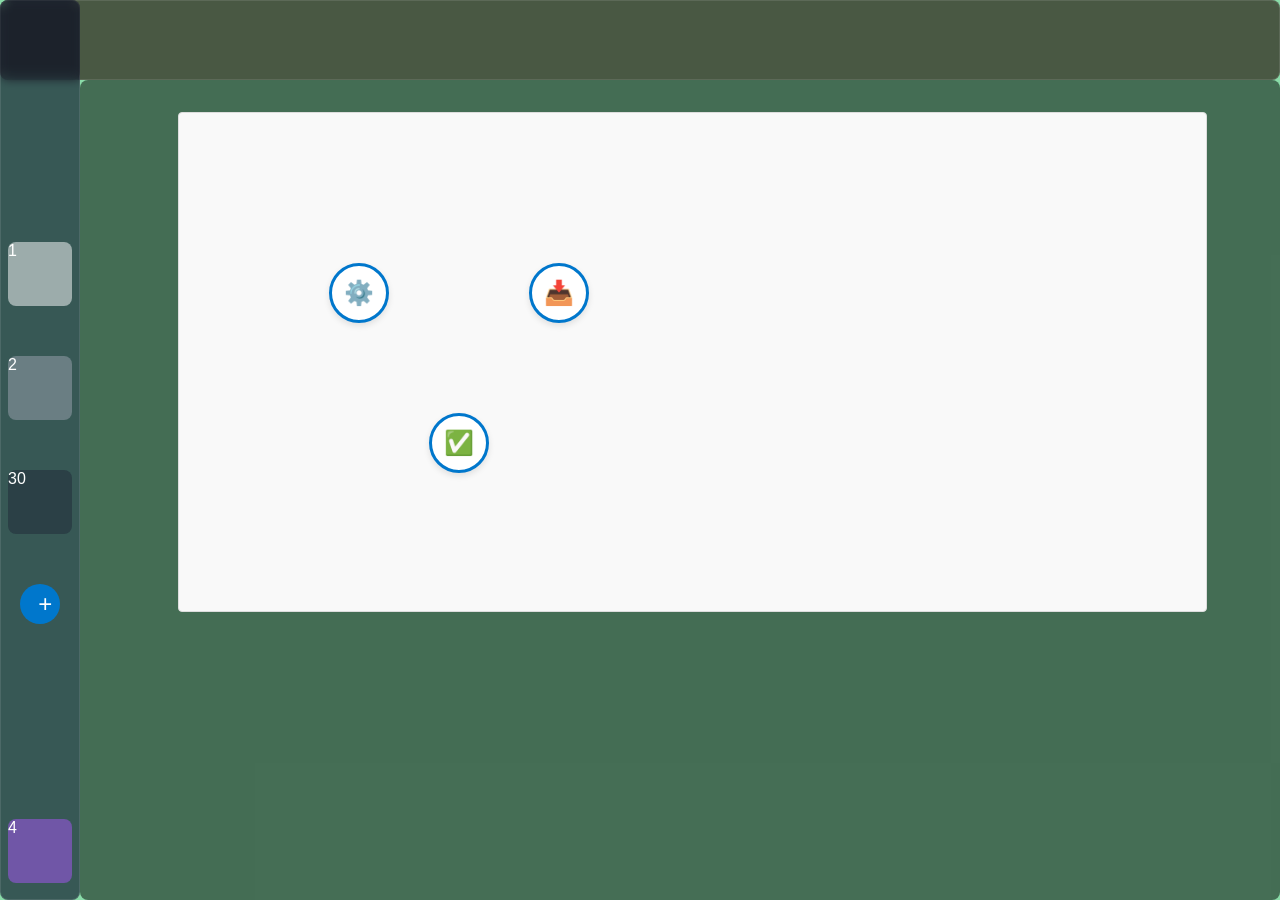
==== index.html @ 0f4a3e18 "Update index.html" ====
<!DOCTYPE html>
<html lang="es">
<head>
  <meta charset="UTF-8" />
  <meta name="viewport" content="width=device-width, initial-scale=1.0" />
  <title>Mizulegends - Canvas</title>
  <link rel="stylesheet" href="./src/css/core.css">
  <link rel="stylesheet" href="./src/css/nodos.css">
  <script type="module" src="./src/js/core.js"></script>
<link rel="icon" type="image/x-icon" href="./favicon.ico">
    <!-- Estilos críticos inline -->
    <style>
        html { 
            visibility: hidden;
            opacity: 0;
            transition: opacity 0.3s ease-in;
        }
        body {
            margin: 0;
            font-family: -apple-system, BlinkMacSystemFont, sans-serif;
        }
    </style>
</head>
  
<body id="body-container">
  <div id="mouse-monitor">
    <div id="mouse-position">X: 0, Y: 0</div>
    <div id="viewport-size">Ancho: 0, Alto: 0</div>
  </div>
  <div id="green-div" class="div"></div>
  <div id="red-bar" class="div"></div>
  <div id="blue-bar" class="div center-vertically">
    <div class="square">1</div>
    <div class="square">2</div>
    <div class="square">30</div>
    <button id="create-node-btn" class="node-btn">
        <span class="plus-icon">+</span>
    </button>
    <div class="foot-square">4</div>
  </div>
  <div id="yellow-square" class="div">  
      <div id="cube">
          <div id="hologram"></div>
      </div>
  </div>
  <div id="black-bar" class="div">
    <div id="black-content-wrapper" class="w-full h-full">
        <!-- EL CONTENIDO DINÁMICO SERÁ INYECTADO AQUÍ POR JAVASCRIPT -->
<div id="canvas" style="width: 100%; height: 500px; position: relative;">
  <svg id="svg" style="position: absolute; top: 0; left: 0; width: 100%; height: 100%;">
    <defs>
      <marker id="arrowhead" markerWidth="10" markerHeight="7" 
              refX="10" refY="3.5" orient="auto">
        <polygon points="0 0, 10 3.5, 0 7" fill="#333" />
      </marker>
    </defs>
  </svg>
</div>
    </div>
  </div>
</body>
</html>
---- src/css/core.css ----
/* --------------------------------------------------
    RESET Y BASE
-------------------------------------------------- */
* {
    box-sizing: border-box;
    margin: 0;
    padding: 0;
}

html, body {
    height: 100%;
}

body {
    font-family: 'Inter', sans-serif;
    background-color: #f3f4f6;          /* gray-100 */
    min-height: 100vh;
    display: flex;
    align-items: center;
    justify-content: center;
    padding: 1rem;
    position: relative;
    overflow: hidden;                  /* evita scroll si algo se sale */
}

/* --------------------------------------------------
    MONITOR DE INFORMACIÓN
-------------------------------------------------- */
#monitor-info {
    position: absolute;
    top: 1rem;
    right: 1rem;
    background-color: #1f2937;           /* gray-800 */
    color: #ffffff;
    padding: 0.5rem;
    border-radius: 0.375rem;
    font-size: 0.875rem;
    white-space: nowrap;
    z-index: 50;
}

/* --------------------------------------------------
    CAPAS SUPERIOR (VERDE)
-------------------------------------------------- */
body::before {
    content: "";
    position: absolute;
    inset: 0;
    background-color: rgba(34, 197, 94, 0.5); /* green-500 / 50% */
    z-index: 0;
}

/* --------------------------------------------------
    BARRA ROJA SUPERIOR
-------------------------------------------------- */
#red-bar {
    position: absolute;
    width: 100%;
    height: 5rem;                        /* h-20 = 5rem */
    top: 0;
    left: 0;
    background-color: rgba(30, 0, 0, 0.6); /* red-500 / 50% */
    border-radius: 0.5rem;
    z-index: 160;
    transition: transform 0.5s ease, opacity 0.5s ease;
                        color: white;
            padding: 15px;
                           backdrop-filter: blur(5px);
            border: 1px solid rgba(255, 255, 255, 0.1);
}

/* --------------------------------------------------
    BARRA AZUL IZQUIERDA
-------------------------------------------------- */
#blue-bar {
    position: absolute;
    width: 5rem;                         /* w-20 = 5rem */
    height: 100%;
    top: 0;
    left: 0;
    background-color: rgba(0, 0, 30, 0.6); /* blue-500 / 50% */
                        color: white;
            padding: 15px;
                           backdrop-filter: blur(5px);
            border: 1px solid rgba(255, 255, 255, 0.1);
    border-radius: 0.5rem;
    padding: 0.5rem;
    display: flex;
    flex-direction: column;
    justify-content: center;
    align-items: center;
    gap: 1rem;                         /* espacio entre cuadrados */
    z-index: 320;
    transition: transform 0.5s ease, opacity 0.5s ease;
}

/* Tres cuadrados internos de la barra azul */
#blue-bar .square {
    width: 4rem;   /* w-16 */
    height: 4rem;  /* h-16 */
    border-radius: 0.5rem;
}
#blue-bar .square:nth-child(1) { background-color: rgba(255, 255, 255, 0.5); }
#blue-bar .square:nth-child(2) { background-color: rgba(156, 163, 175, 0.5);  /* gray-400 */ }
#blue-bar .square:nth-child(3) { background-color: rgba(31, 41, 55, 0.5);    /* gray-800 */ }

/* Cuadrado morado abajo en la barra azul */
#blue-bar .foot-square {
    position: absolute;
    bottom: 1rem;
    left: 50%;
    transform: translateX(-50%);
    width: 4rem;
    height: 4rem;
    background-color: rgba(168, 85, 247, 0.5); /* purple-500 / 50% */
    border-radius: 0.5rem;
}

/* --------------------------------------------------
    CUADRADO AMARILLO
-------------------------------------------------- */
#yellow-square {
    position: absolute;
    top: 0;
    left: 0;
    width: 5rem;
    height: 5rem;
    background-color: rgba(0, 0, 0, 0.01); 
                           backdrop-filter: blur(5px);
    border-radius: 0.5rem;
    z-index: 1024;
    perspective: 100vh;
    }
#cube {
      display: flex;
      justify-content: center;
      align-items: center;
      width: 100%;
      height: 100%;
      position: relative;
      transform-style: preserve-3d;
    animation: rotateCube 20s infinite linear;
z-index: 1025;
    }
#hologram  {
position: absolute;
   width: 100%;
      height: 100%;
      background: rgba(0, 0, 0, 0);
      display: flex;
      justify-content: center;
      align-items: center;
text-align: center;
background-size: contain;
background-image: url('https://github.com/mizulegendsstudios/mizu-axiscore/blob/main/src/images/png/svgmls.png?raw=true');
      transform: rotateY(  0deg) translateZ(0px);
z-index: 1026;
 }

    @keyframes rotateCube {
      from { transform: rotateY(0deg); }
      to   { transform: rotateY(360deg); }
    }
/* --------------------------------------------------
    CAPA NEGRA
-------------------------------------------------- */
#black-bar {
    position: absolute;
    top: 5rem;   /* top-20 */
    left: 5rem;  /* left-20 */
    right: 0;
    bottom: 0;
    background-color: rgba(0, 0, 0, 0.5);
    border-radius: 0.5rem;
    padding: 1rem;
    display: flex;
    gap: 0.5rem;
    z-index: 641;
    transition: top 0.5s ease, left 0.5s ease, right 0.5s ease, bottom 0.5s ease;
    /* Estilos para el zoom y pan */
    overflow: hidden;
    cursor: grab;
}

/* Nuevo contenedor para el zoom y pan */
#black-content-wrapper {
    /* Estado inicial */
    transform: translate(0, 0) scale(1);
    /* Transición para el movimiento */
    transition: transform 0.2s ease-out;
    width: 100%;
    height: 100%;
    display: flex;
    gap: 1rem;
    padding: 1rem;
    /* Estilo para el posicionamiento absoluto de los nodos */
    position: relative;
}

/* Panel blanco */
#panel-white {
    flex: 1 1 0%;
    height: 100%;
    background-color: rgba(255, 255, 255, 0.5);
    border-radius: 0.5rem;
    z-index: 642;
                        color: white;
            padding: 15px;
                           backdrop-filter: blur(5px);
            border: 1px solid rgba(255, 255, 255, 0.1);
}

/* Panel morado */
#panel-purple {
    flex: 1 1 0%;
    height: 100%;
    background-color: rgba(168, 85, 247, 0.5);
    border-radius: 0.5rem;
    z-index: 643;
                        color: white;
            padding: 15px;
                           backdrop-filter: blur(5px);
            border: 1px solid rgba(255, 255, 255, 0.1);
}
---- src/css/nodos.css ----
/* Estilos para el diagrama de flujo */
#canvas {
  background-color: #f9f9f9;
  border: 1px solid #ddd;
  border-radius: 4px;
  overflow: hidden;
}

.node {
  position: absolute;
  width: 60px;
  height: 60px;
  background: #fff;
  border: 3px solid #0077cc;
  border-radius: 50%;
  display: flex;
  align-items: center;
  justify-content: center;
  font-size: 24px;
  cursor: move;
  user-select: none;
  box-shadow: 0 3px 6px rgba(0,0,0,0.1);
  transition: transform 0.2s, box-shadow 0.2s;
  z-index: 2;
}

.node:hover {
  transform: scale(1.05);
  box-shadow: 0 5px 10px rgba(0,0,0,0.2);
}

.node.selected {
  border-color: #ff5500;
  box-shadow: 0 0 0 3px rgba(255, 85, 0, 0.3);
}

#svg {
  pointer-events: none;
  z-index: 1;
}

line {
  stroke: #333;
  stroke-width: 2;
  marker-end: url(#arrowhead);
  pointer-events: stroke;
  cursor: pointer;
}

line:hover {
  stroke: #ff0000;
}

.node-btn {
  background: #0077cc;
  color: white;
  border: none;
  border-radius: 50%;
  width: 40px;
  height: 40px;
  display: flex;
  align-items: center;
  justify-content: center;
  cursor: pointer;
  transition: background 0.2s;
}

.node-btn:hover {
  background: #005fa3;
}

.plus-icon {
  font-size: 24px;
  line-height: 1;
}

.help-panel {
  background: rgba(255, 255, 255, 0.9);
  border-radius: 4px;
  padding: 10px;
  margin-bottom: 10px;
  font-size: 14px;
}

.help-panel h3 {
  margin-top: 0;
  margin-bottom: 8px;
  font-size: 16px;
}

.help-panel ul {
  margin: 0;
  padding-left: 20px;
}

.help-panel li {
  margin-bottom: 4px;
}
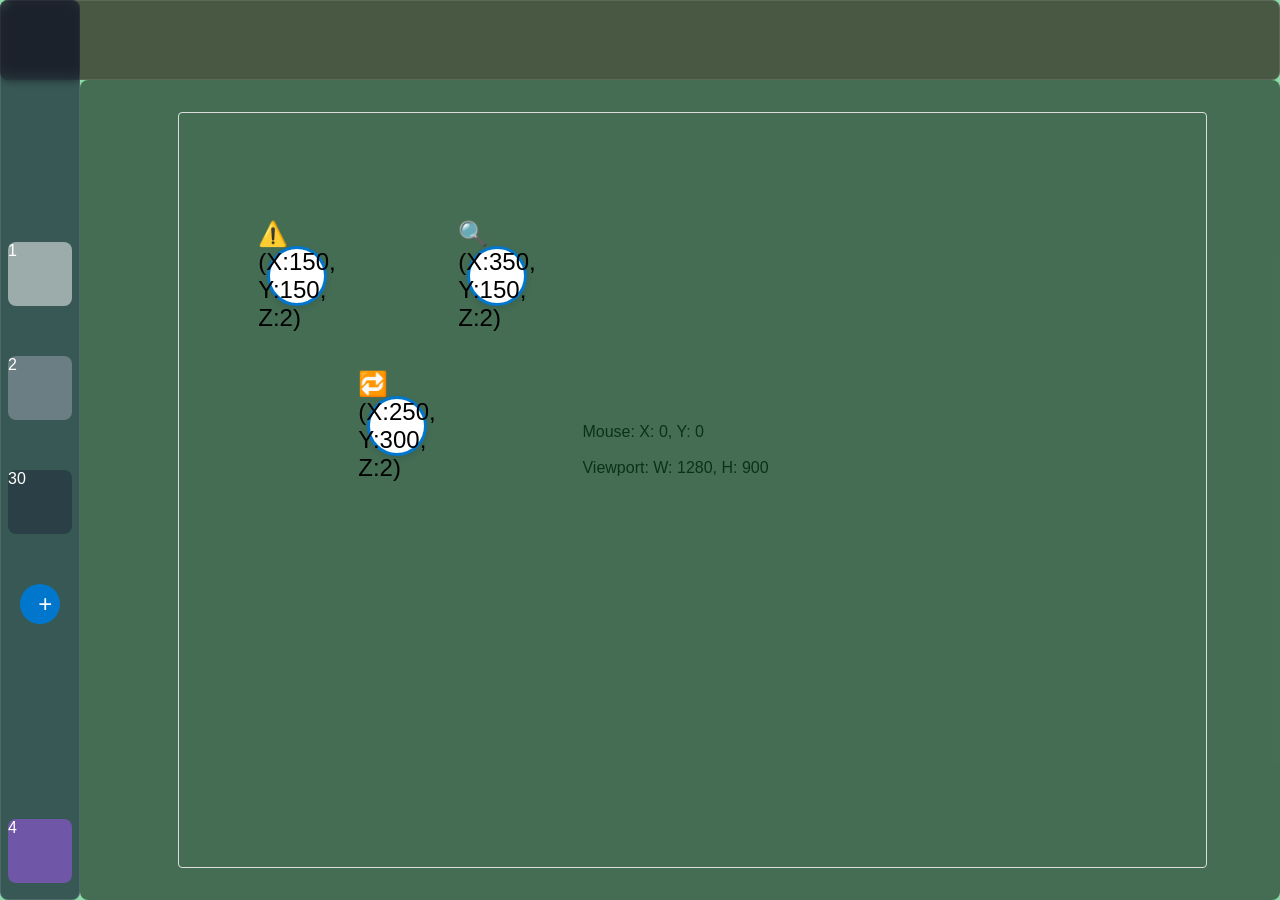
==== commit 99355251: "Update index.html" ====
--- a/index.html
+++ b/index.html
@@ -46,7 +46,7 @@
   <div id="black-bar" class="div">
     <div id="black-content-wrapper" class="w-full h-full">
         <!-- EL CONTENIDO DINÁMICO SERÁ INYECTADO AQUÍ POR JAVASCRIPT -->
-<div id="canvas" style="width: 100%; height: 500px; position: relative;">
+<div id="canvas">
   <svg id="svg" style="position: absolute; top: 0; left: 0; width: 100%; height: 100%;">
     <defs>
       <marker id="arrowhead" markerWidth="10" markerHeight="7" 
--- a/src/css/nodos.css
+++ b/src/css/nodos.css
@@ -1,6 +1,7 @@
 /* Estilos para el diagrama de flujo */
 #canvas {
-  background-color: #f9f9f9;
+  width: 100%;
+  height: 100%;
   border: 1px solid #ddd;
   border-radius: 4px;
   overflow: hidden;
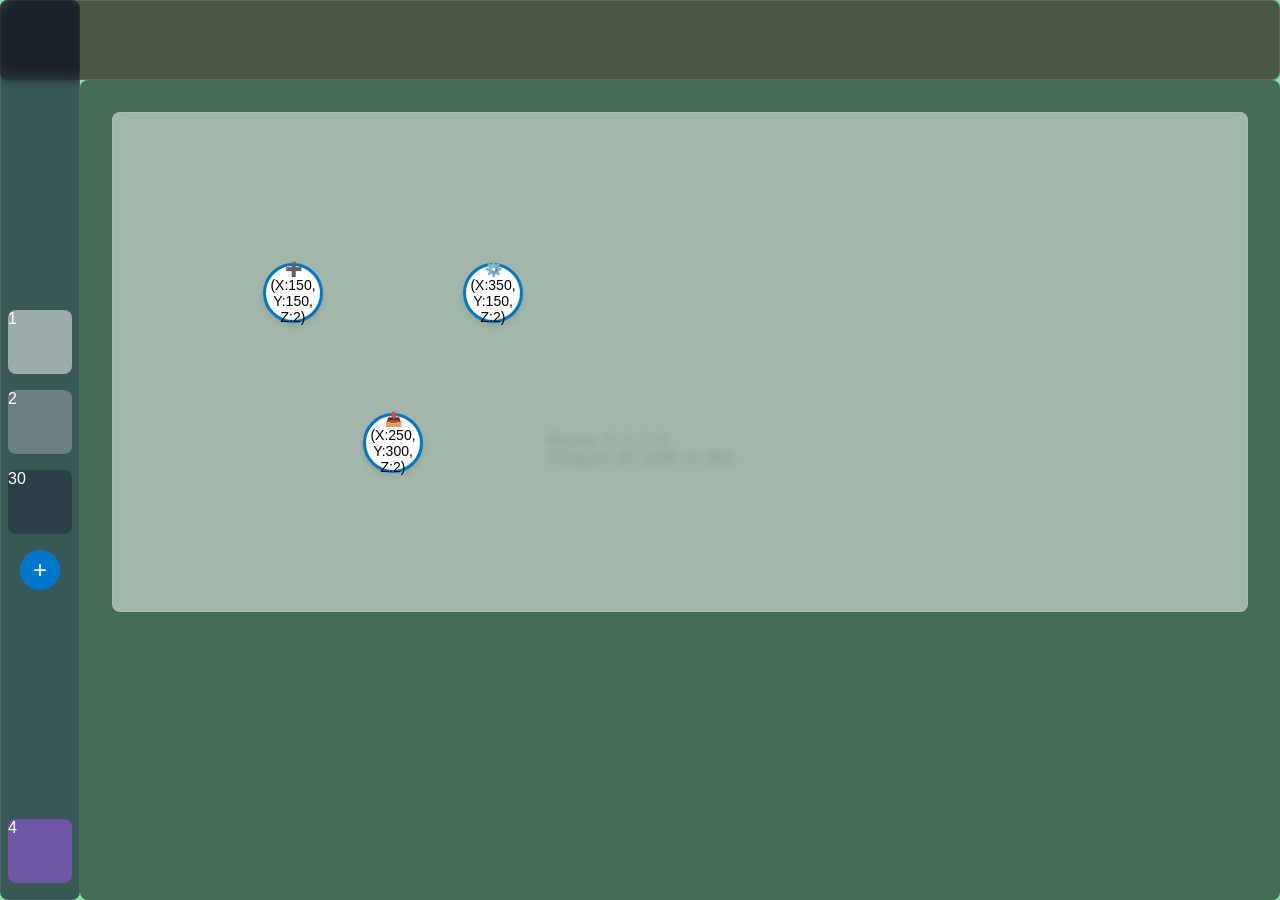
==== commit d8bdcbbd: "Update index.html" ====
--- a/index.html
+++ b/index.html
@@ -1,62 +1,56 @@
 <!DOCTYPE html>
 <html lang="es">
 <head>
-  <meta charset="UTF-8" />
-  <meta name="viewport" content="width=device-width, initial-scale=1.0" />
-  <title>Mizulegends - Canvas</title>
-  <link rel="stylesheet" href="./src/css/core.css">
-  <link rel="stylesheet" href="./src/css/nodos.css">
-  <script type="module" src="./src/js/core.js"></script>
-<link rel="icon" type="image/x-icon" href="./favicon.ico">
-    <!-- Estilos críticos inline -->
-    <style>
-        html { 
-            visibility: hidden;
-            opacity: 0;
-            transition: opacity 0.3s ease-in;
-        }
-        body {
-            margin: 0;
-            font-family: -apple-system, BlinkMacSystemFont, sans-serif;
-        }
-    </style>
+  <meta charset="UTF-8" />
+  <meta name="viewport" content="width=device-width, initial-scale=1.0" />
+  <title>Mizu Board - Canvas</title>
+  <link rel="stylesheet" href="./src/css/core.css">
+  <link rel="stylesheet" href="./src/css/nodos.css">
+  <script type="module" src="./src/js/core.js"></script>
+  <link rel="icon" type="image/x-icon" href="./favicon.ico">
+  <!-- Estilos críticos inline -->
+  <style>
+    html { 
+      visibility: hidden;
+      opacity: 0;
+      transition: opacity 0.3s ease-in;
+    }
+    body {
+      margin: 0;
+      font-family: -apple-system, BlinkMacSystemFont, sans-serif;
+    }
+  </style>
 </head>
-  
+
 <body id="body-container">
-  <div id="mouse-monitor">
-    <div id="mouse-position">X: 0, Y: 0</div>
-    <div id="viewport-size">Ancho: 0, Alto: 0</div>
-  </div>
-  <div id="green-div" class="div"></div>
-  <div id="red-bar" class="div"></div>
-  <div id="blue-bar" class="div center-vertically">
-    <div class="square">1</div>
-    <div class="square">2</div>
-    <div class="square">30</div>
-    <button id="create-node-btn" class="node-btn">
-        <span class="plus-icon">+</span>
-    </button>
-    <div class="foot-square">4</div>
-  </div>
-  <div id="yellow-square" class="div">  
-      <div id="cube">
-          <div id="hologram"></div>
+  <div id="mouse-monitor">
+    <div id="mouse-position">X: 0, Y: 0</div>
+    <div id="viewport-size">Ancho: 0, Alto: 0</div>
+  </div>
+  <div id="green-div" class="div"></div>
+  <div id="red-bar" class="div"></div>
+  <div id="blue-bar" class="div center-vertically">
+    <div class="square">1</div>
+    <div class="square">2</div>
+    <div class="square">30</div>
+    <button id="create-node-btn" class="node-btn">
+      <span class="plus-icon">+</span>
+    </button>
+    <div class="foot-square">4</div>
+  </div>
+  <div id="yellow-square" class="div">  
+    <div id="cube">
+      <div id="hologram"></div>
+    </div>
+  </div>
+  <div id="black-bar" class="div">
+    <div id="black-content-wrapper" class="w-full h-full">
+      <!-- EL CONTENIDO DINÁMICO SERÁ INYECTADO AQUÍ POR JAVASCRIPT -->
+      <div id="canvas" style="width: 100%; height: 500px; position: relative;">
+        <!-- Capa para dibujar conexiones con DIV en lugar de SVG -->
+        <div id="connections-layer" style="position: absolute; top: 0; left: 0; width: 100%; height: 100%;"></div>
       </div>
+    </div>
   </div>
-  <div id="black-bar" class="div">
-    <div id="black-content-wrapper" class="w-full h-full">
-        <!-- EL CONTENIDO DINÁMICO SERÁ INYECTADO AQUÍ POR JAVASCRIPT -->
-<div id="canvas">
-  <svg id="svg" style="position: absolute; top: 0; left: 0; width: 100%; height: 100%;">
-    <defs>
-      <marker id="arrowhead" markerWidth="10" markerHeight="7" 
-              refX="10" refY="3.5" orient="auto">
-        <polygon points="0 0, 10 3.5, 0 7" fill="#333" />
-      </marker>
-    </defs>
-  </svg>
-</div>
-    </div>
-  </div>
 </body>
 </html>
--- a/src/css/core.css
+++ b/src/css/core.css
@@ -170,6 +170,8 @@
     left: 5rem;  /* left-20 */
     right: 0;
     bottom: 0;
+    background-size: contain;
+    background-image: url('https://github.com/mizulegendsstudios/mizu-board/blob/main/src/img/jpg/wood-texture.jpg?raw=true');
     background-color: rgba(0, 0, 0, 0.5);
     border-radius: 0.5rem;
     padding: 1rem;
--- a/src/css/nodos.css
+++ b/src/css/nodos.css
@@ -2,11 +2,64 @@
 #canvas {
   width: 100%;
   height: 100%;
-  border: 1px solid #ddd;
-  border-radius: 4px;
-  overflow: hidden;
+  flex: 1 1 0%;
+  background-color: rgba(255, 255, 255, 0.5);
+  border-radius: 0.5rem;
+  z-index: 642;
+  color: black;
+  padding: 15px;
+  backdrop-filter: blur(5px);
+  border: 1px solid rgba(255, 255, 255, 0.1);
+  overflow: visible; /* Cambiado a visible para que las flechas no se recorten */
+  position: relative;
 }
 
+/* Capa exclusiva para dibujar conexiones (líneas + flechas) */
+#connections-layer {
+  position: absolute;
+  top: 0;
+  left: 0;
+  width: 100%;
+  height: 100%;
+  pointer-events: none; /* Permite clics pasen a través, a menos que se active en hijos */
+  z-index: 1;
+}
+
+/* Estilo base para las líneas de conexión (hechas con div) */
+.connection-line {
+  position: absolute;
+  height: 2px; /* Grosor de la línea */
+  background-color: #333;
+  transform-origin: left center;
+  pointer-events: auto; /* Habilita interacción solo en la línea */
+  cursor: pointer;
+  z-index: 1;
+}
+
+.connection-line:hover {
+  background-color: #ff0000;
+}
+
+/* Estilo para la punta de flecha (triángulo hecho con CSS) */
+.arrowhead {
+  position: absolute;
+  width: 0;
+  height: 0;
+  border-left: 6px solid transparent;
+  border-right: 6px solid transparent;
+  border-bottom: 10px solid #333; /* Color de la flecha */
+  transform-origin: center top;
+  pointer-events: none; /* La interacción se maneja en la línea */
+  z-index: 1;
+}
+
+/* Hover en línea también afecta la punta */
+.connection-line:hover + .arrowhead,
+.connection-line:hover ~ .arrowhead {
+  border-bottom-color: #ff0000;
+}
+
+/* Estilos para los nodos (sin cambios, solo recordatorio) */
 .node {
   position: absolute;
   width: 60px;
@@ -17,12 +70,14 @@
   display: flex;
   align-items: center;
   justify-content: center;
-  font-size: 24px;
+  font-size: 14px; /* Ajustado para caber texto + coordenadas */
   cursor: move;
   user-select: none;
   box-shadow: 0 3px 6px rgba(0,0,0,0.1);
   transition: transform 0.2s, box-shadow 0.2s;
-  z-index: 2;
+  z-index: 2; /* Siempre por encima de las conexiones */
+  padding: 0 4px; /* Ajuste para texto más largo */
+  text-align: center;
 }
 
 .node:hover {
@@ -35,23 +90,7 @@
   box-shadow: 0 0 0 3px rgba(255, 85, 0, 0.3);
 }
 
-#svg {
-  pointer-events: none;
-  z-index: 1;
-}
-
-line {
-  stroke: #333;
-  stroke-width: 2;
-  marker-end: url(#arrowhead);
-  pointer-events: stroke;
-  cursor: pointer;
-}
-
-line:hover {
-  stroke: #ff0000;
-}
-
+/* Botón de creación de nodos */
 .node-btn {
   background: #0077cc;
   color: white;
@@ -64,6 +103,7 @@
   justify-content: center;
   cursor: pointer;
   transition: background 0.2s;
+  z-index: 3; /* Por encima de todo */
 }
 
 .node-btn:hover {
@@ -75,6 +115,7 @@
   line-height: 1;
 }
 
+/* Panel de ayuda */
 .help-panel {
   background: rgba(255, 255, 255, 0.9);
   border-radius: 4px;
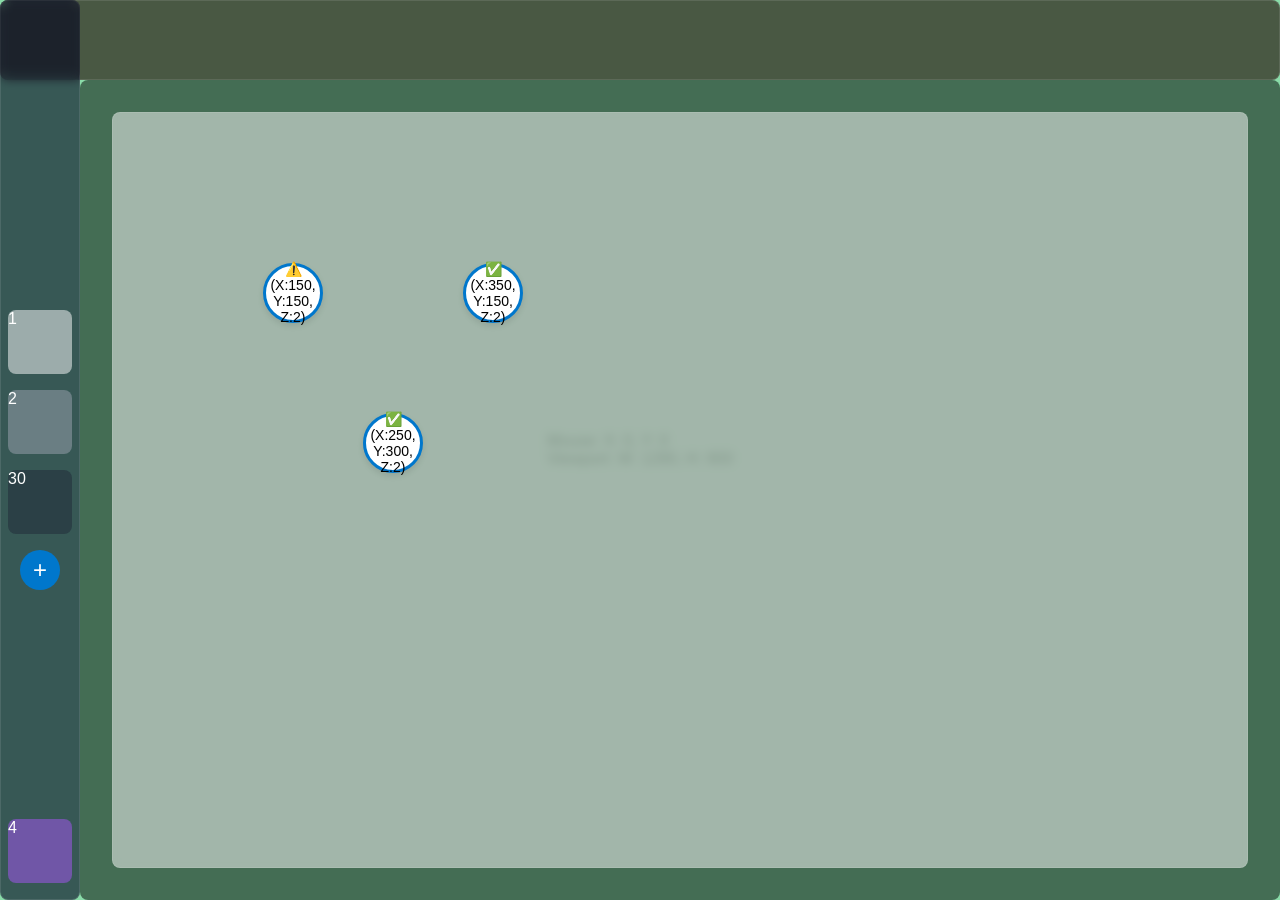
==== commit a8a512e7: "Update index.html" ====
--- a/index.html
+++ b/index.html
@@ -46,7 +46,7 @@
   <div id="black-bar" class="div">
     <div id="black-content-wrapper" class="w-full h-full">
       <!-- EL CONTENIDO DINÁMICO SERÁ INYECTADO AQUÍ POR JAVASCRIPT -->
-      <div id="canvas" style="width: 100%; height: 500px; position: relative;">
+      <div id="canvas" >
         <!-- Capa para dibujar conexiones con DIV en lugar de SVG -->
         <div id="connections-layer" style="position: absolute; top: 0; left: 0; width: 100%; height: 100%;"></div>
       </div>
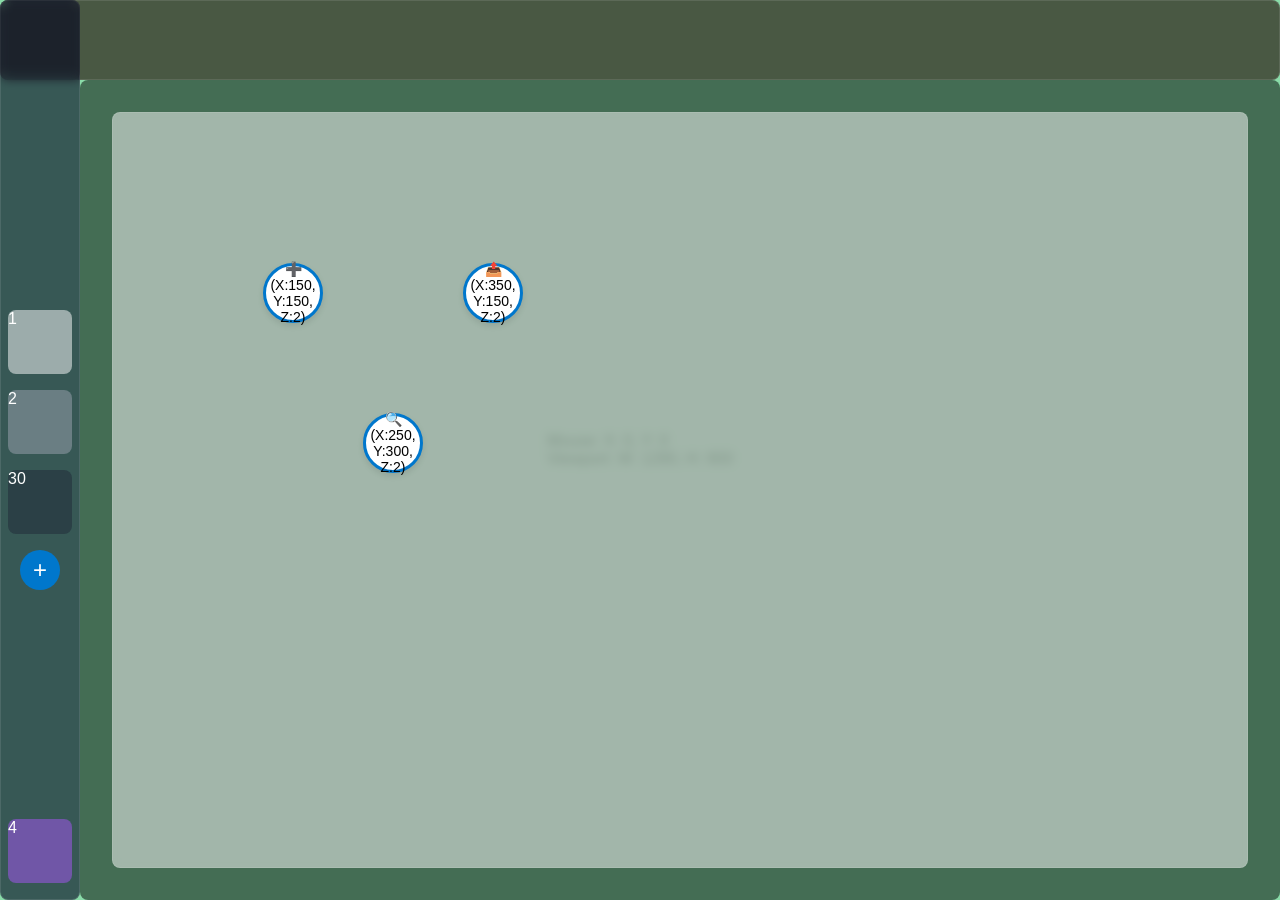
==== commit 5bb059ae: "Update index.html" ====
--- a/index.html
+++ b/index.html
@@ -22,7 +22,8 @@
   </style>
 </head>
 
-<body id="body-container">
+<!-- Añadido: clase 'debug' para ver puertos durante desarrollo (opcional) -->
+<body id="body-container" class="debug">
   <div id="mouse-monitor">
     <div id="mouse-position">X: 0, Y: 0</div>
     <div id="viewport-size">Ancho: 0, Alto: 0</div>
@@ -46,7 +47,7 @@
   <div id="black-bar" class="div">
     <div id="black-content-wrapper" class="w-full h-full">
       <!-- EL CONTENIDO DINÁMICO SERÁ INYECTADO AQUÍ POR JAVASCRIPT -->
-      <div id="canvas" >
+      <div id="canvas" style="width: 100%; height: 100%; position: relative;">
         <!-- Capa para dibujar conexiones con DIV en lugar de SVG -->
         <div id="connections-layer" style="position: absolute; top: 0; left: 0; width: 100%; height: 100%;"></div>
       </div>
--- a/src/css/nodos.css
+++ b/src/css/nodos.css
@@ -28,29 +28,29 @@
 /* Estilo base para las líneas de conexión (hechas con div) */
 .connection-line {
   position: absolute;
-  height: 2px; /* Grosor de la línea */
+  height: 2px;
   background-color: #333;
   transform-origin: left center;
-  pointer-events: auto; /* Habilita interacción solo en la línea */
+  pointer-events: auto;
   cursor: pointer;
-  z-index: 1;
+  z-index: 3; /* ¡Ahora por encima de los nodos! */
 }
 
 .connection-line:hover {
   background-color: #ff0000;
 }
 
-/* Estilo para la punta de flecha (triángulo hecho con CSS) */
+/* Estilo para la punta de flecha (triángulo hecho con CSS) — ¡CENTRADA! */
 .arrowhead {
   position: absolute;
   width: 0;
   height: 0;
   border-left: 6px solid transparent;
   border-right: 6px solid transparent;
-  border-bottom: 10px solid #333; /* Color de la flecha */
-  transform-origin: center top;
-  pointer-events: none; /* La interacción se maneja en la línea */
-  z-index: 1;
+  border-bottom: 10px solid #333;
+  transform-origin: center top; /* Importante para futuras rotaciones */
+  pointer-events: none;
+  z-index: 4;
 }
 
 /* Hover en línea también afecta la punta */
@@ -138,3 +138,67 @@
 .help-panel li {
   margin-bottom: 4px;
 }
+/* --------------------------------------------------
+    ESTILOS PARA SISTEMA DE CONTENEDORES + PUERTOS
+    (content-nodes.js)
+-------------------------------------------------- */
+
+/* Contenedor principal — posiciona todo el grupo */
+.node-container {
+  position: absolute;
+  z-index: 2;
+}
+
+/* Contenido visible — lo que el usuario ve y arrastra */
+.node-content {
+  width: 60px;
+  height: 60px;
+  background: #fff;
+  border: 3px solid #0077cc;
+  border-radius: 50%;
+  display: flex;
+  align-items: center;
+  justify-content: center;
+  font-size: 14px;
+  cursor: move;
+  user-select: none;
+  box-shadow: 0 3px 6px rgba(0,0,0,0.1);
+  transition: transform 0.2s, box-shadow 0.2s;
+  z-index: 2;
+  padding: 0 4px;
+  text-align: center;
+}
+
+.node-content:hover {
+  transform: scale(1.05);
+  box-shadow: 0 5px 10px rgba(0,0,0,0.2);
+}
+
+.node-content.selected {
+  border-color: #ff5500;
+  box-shadow: 0 0 0 3px rgba(255, 85, 0, 0.3);
+}
+
+/* Puertos — invisibles por defecto, solo para conexiones */
+.node-port {
+  position: absolute;
+  width: 8px;
+  height: 8px;
+  background: transparent;
+  border-radius: 50%;
+  z-index: 3; /* Por encima del contenido para clic preciso */
+  pointer-events: auto;
+  cursor: pointer;
+}
+
+/* Posición de los puertos */
+.node-port-top    { top: -4px;   left: 50%; transform: translateX(-50%); }
+.node-port-bottom { bottom: -4px; left: 50%; transform: translateX(-50%); }
+.node-port-left   { left: -4px;   top: 50%;  transform: translateY(-50%); }
+.node-port-right  { right: -4px;  top: 50%;  transform: translateY(-50%); }
+
+/* Opcional: modo debug — para ver dónde están los puertos */
+.debug .node-port {
+  background: rgba(255, 0, 0, 0.3);
+  border: 1px solid red;
+}
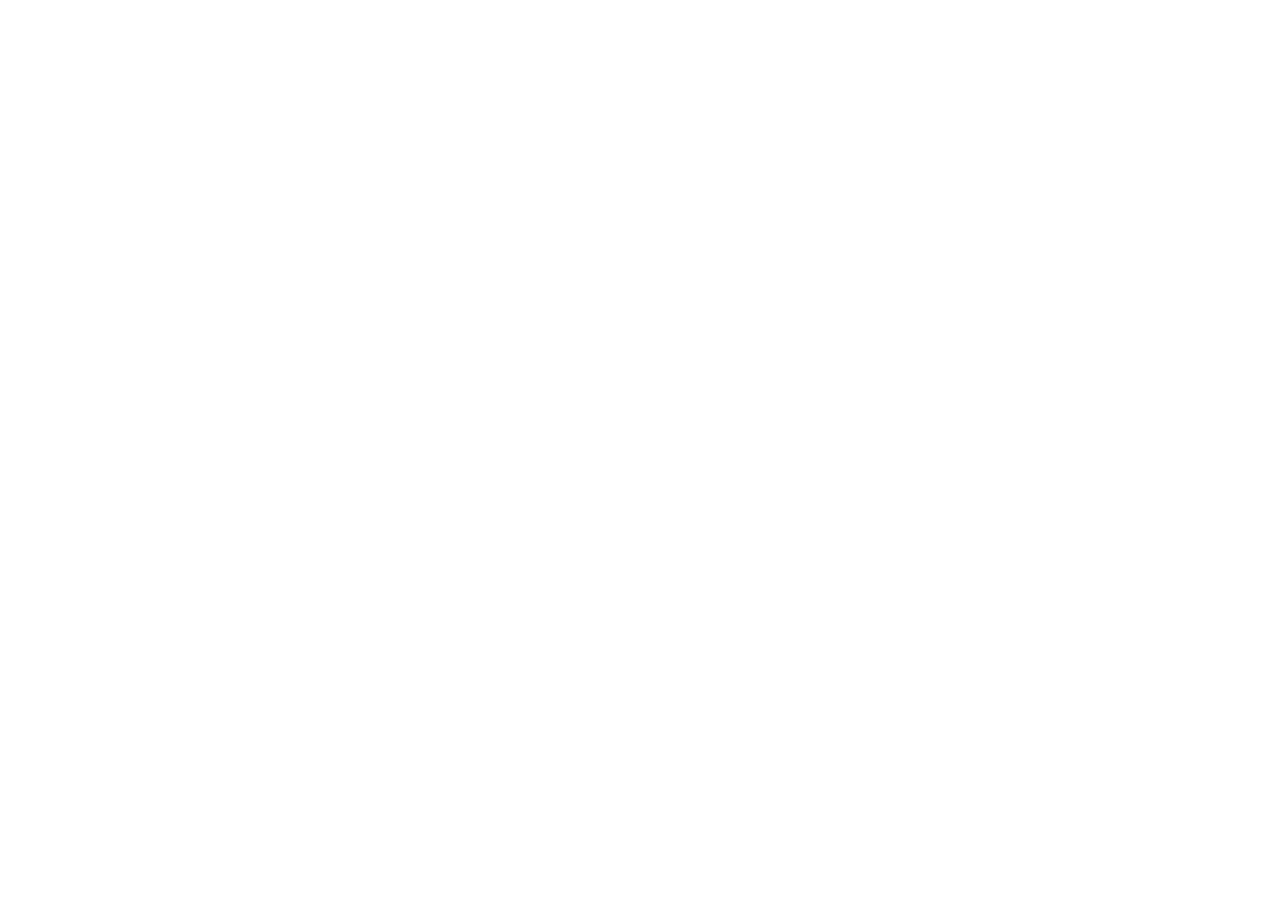
==== commit 5adc6ce3: "Update and rename _redirects to index.html" ====
--- a/index.html
+++ b/index.html
@@ -1,57 +1,16 @@
 <!DOCTYPE html>
 <html lang="es">
 <head>
-  <meta charset="UTF-8" />
-  <meta name="viewport" content="width=device-width, initial-scale=1.0" />
-  <title>Mizu Board - Canvas</title>
-  <link rel="stylesheet" href="./src/css/core.css">
-  <link rel="stylesheet" href="./src/css/nodos.css">
-  <script type="module" src="./src/js/core.js"></script>
-  <link rel="icon" type="image/x-icon" href="./favicon.ico">
-  <!-- Estilos críticos inline -->
-  <style>
-    html { 
-      visibility: hidden;
-      opacity: 0;
-      transition: opacity 0.3s ease-in;
-    }
-    body {
-      margin: 0;
-      font-family: -apple-system, BlinkMacSystemFont, sans-serif;
-    }
-  </style>
+  <meta charset="UTF-8">
+  <title>Redirigiendo…</title>
+  <link rel="canonical" href="/src/html/home.html">
 </head>
-
-<!-- Añadido: clase 'debug' para ver puertos durante desarrollo (opcional) -->
-<body id="body-container" class="debug">
-  <div id="mouse-monitor">
-    <div id="mouse-position">X: 0, Y: 0</div>
-    <div id="viewport-size">Ancho: 0, Alto: 0</div>
-  </div>
-  <div id="green-div" class="div"></div>
-  <div id="red-bar" class="div"></div>
-  <div id="blue-bar" class="div center-vertically">
-    <div class="square">1</div>
-    <div class="square">2</div>
-    <div class="square">30</div>
-    <button id="create-node-btn" class="node-btn">
-      <span class="plus-icon">+</span>
-    </button>
-    <div class="foot-square">4</div>
-  </div>
-  <div id="yellow-square" class="div">  
-    <div id="cube">
-      <div id="hologram"></div>
-    </div>
-  </div>
-  <div id="black-bar" class="div">
-    <div id="black-content-wrapper" class="w-full h-full">
-      <!-- EL CONTENIDO DINÁMICO SERÁ INYECTADO AQUÍ POR JAVASCRIPT -->
-      <div id="canvas" style="width: 100%; height: 100%; position: relative;">
-        <!-- Capa para dibujar conexiones con DIV en lugar de SVG -->
-        <div id="connections-layer" style="position: absolute; top: 0; left: 0; width: 100%; height: 100%;"></div>
-      </div>
-    </div>
-  </div>
+<body>
+  <script>
+    window.location.replace("/src/html/home.html");
+  </script>
+  <noscript>
+    <p>Redirigiendo a la página principal…</p>
+  </noscript>
 </body>
 </html>
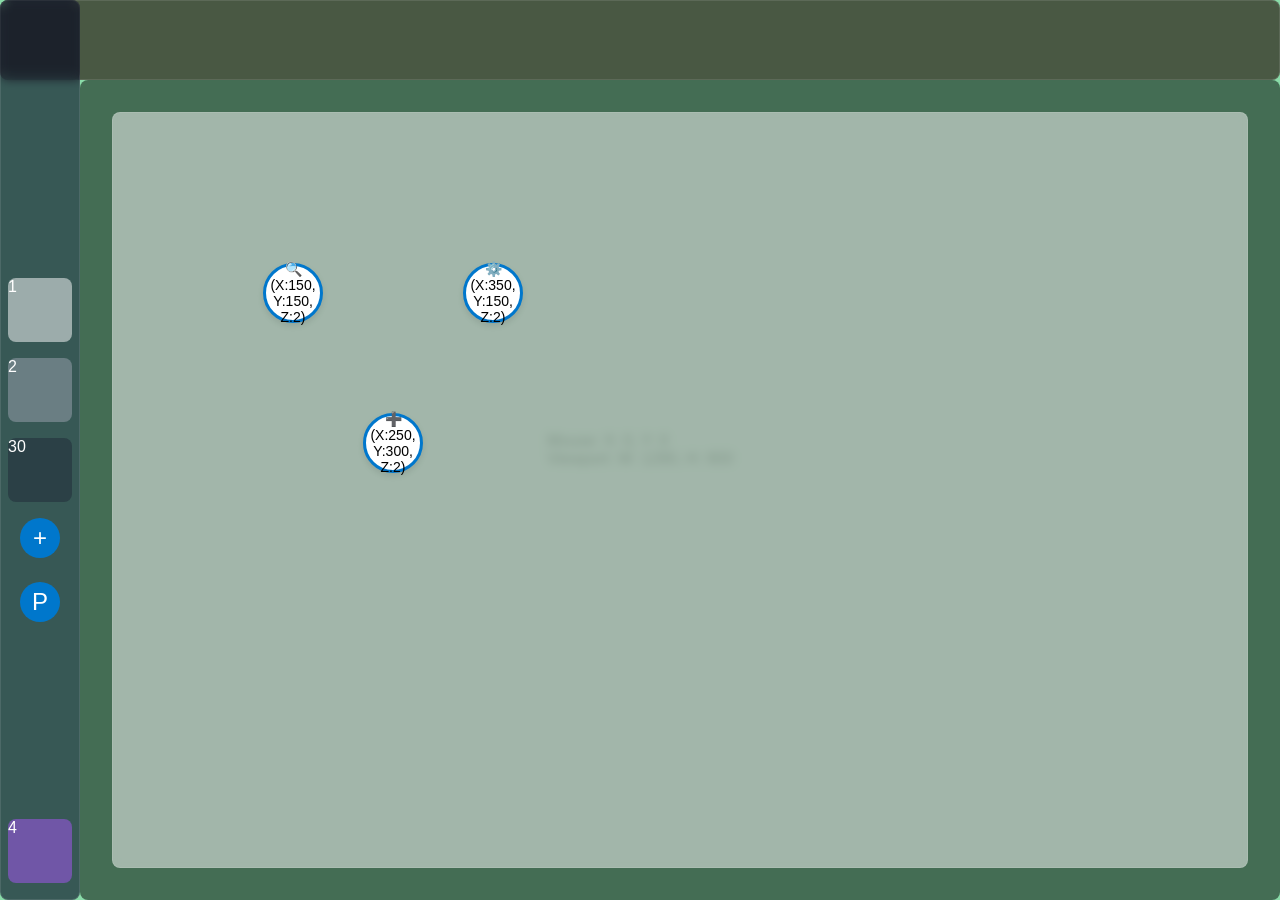
==== commit fb1c1d11: "Rename docs/index.html to index.html" ====
--- a/index.html
+++ b/index.html
@@ -1,16 +1,57 @@
 <!DOCTYPE html>
 <html lang="es">
 <head>
-  <meta charset="UTF-8">
-  <title>Redirigiendo…</title>
-  <link rel="canonical" href="/src/html/home.html">
+  <meta charset="UTF-8" />
+  <meta name="viewport" content="width=device-width, initial-scale=1.0" />
+  <title>Mizu Diagram</title>
+  <link rel="stylesheet" href="./src/css/core.css">
+  <link rel="stylesheet" href="./src/css/nodos.css">
+  <script type="module" src="./src/js/core.js"></script>
+  <link rel="icon" type="image/x-icon" href="./favicon.ico">
+  <!-- Estilos críticos inline -->
+  <style>
+    html { 
+      visibility: hidden;
+      opacity: 0;
+      transition: opacity 0.3s ease-in;
+    }
+    body {
+      margin: 0;
+      font-family: -apple-system, BlinkMacSystemFont, sans-serif;
+    }
+  </style>
 </head>
-<body>
-  <script>
-    window.location.replace("/src/html/home.html");
-  </script>
-  <noscript>
-    <p>Redirigiendo a la página principal…</p>
-  </noscript>
+
+<!-- Añadido: clase 'debug' para ver puertos durante desarrollo (opcional) -->
+<body id="body-container" class="debug">
+  <div id="mouse-monitor">
+    <div id="mouse-position">X: 0, Y: 0</div>
+    <div id="viewport-size">Ancho: 0, Alto: 0</div>
+  </div>
+  <div id="green-div" class="div"></div>
+  <div id="red-bar" class="div"></div>
+  <div id="blue-bar" class="div center-vertically">
+    <div class="square">1</div>
+    <div class="square">2</div>
+    <div class="square">30</div>
+    <button id="create-node-btn" class="node-btn">
+      <span class="plus-icon">+</span>
+    </button>
+    <div class="foot-square">4</div>
+  </div>
+  <div id="yellow-square" class="div">  
+    <div id="cube">
+      <div id="hologram"></div>
+    </div>
+  </div>
+  <div id="black-bar" class="div">
+    <div id="black-content-wrapper" class="w-full h-full">
+      <!-- EL CONTENIDO DINÁMICO SERÁ INYECTADO AQUÍ POR JAVASCRIPT -->
+      <div id="canvas" style="width: 100%; height: 100%; position: relative;">
+        <!-- Capa para dibujar conexiones con DIV en lugar de SVG -->
+        <div id="connections-layer" style="position: absolute; top: 0; left: 0; width: 100%; height: 100%;"></div>
+      </div>
+    </div>
+  </div>
 </body>
 </html>
--- a/src/css/core.css
+++ b/src/css/core.css
@@ -0,0 +1,226 @@
+/* --------------------------------------------------
+    RESET Y BASE
+-------------------------------------------------- */
+* {
+    box-sizing: border-box;
+    margin: 0;
+    padding: 0;
+}
+
+html, body {
+    height: 100%;
+}
+
+body {
+    font-family: 'Inter', sans-serif;
+    background-color: #f3f4f6;          /* gray-100 */
+    min-height: 100vh;
+    display: flex;
+    align-items: center;
+    justify-content: center;
+    padding: 1rem;
+    position: relative;
+    overflow: hidden;                  /* evita scroll si algo se sale */
+}
+
+/* --------------------------------------------------
+    MONITOR DE INFORMACIÓN
+-------------------------------------------------- */
+#monitor-info {
+    position: absolute;
+    top: 1rem;
+    right: 1rem;
+    background-color: #1f2937;           /* gray-800 */
+    color: #ffffff;
+    padding: 0.5rem;
+    border-radius: 0.375rem;
+    font-size: 0.875rem;
+    white-space: nowrap;
+    z-index: 50;
+}
+
+/* --------------------------------------------------
+    CAPAS SUPERIOR (VERDE)
+-------------------------------------------------- */
+body::before {
+    content: "";
+    position: absolute;
+    inset: 0;
+    background-color: rgba(34, 197, 94, 0.5); /* green-500 / 50% */
+    z-index: 0;
+}
+
+/* --------------------------------------------------
+    BARRA ROJA SUPERIOR
+-------------------------------------------------- */
+#red-bar {
+    position: absolute;
+    width: 100%;
+    height: 5rem;                        /* h-20 = 5rem */
+    top: 0;
+    left: 0;
+    background-color: rgba(30, 0, 0, 0.6); /* red-500 / 50% */
+    border-radius: 0.5rem;
+    z-index: 160;
+    transition: transform 0.5s ease, opacity 0.5s ease;
+                        color: white;
+            padding: 15px;
+                           backdrop-filter: blur(5px);
+            border: 1px solid rgba(255, 255, 255, 0.1);
+}
+
+/* --------------------------------------------------
+    BARRA AZUL IZQUIERDA
+-------------------------------------------------- */
+#blue-bar {
+    position: absolute;
+    width: 5rem;                         /* w-20 = 5rem */
+    height: 100%;
+    top: 0;
+    left: 0;
+    background-color: rgba(0, 0, 30, 0.6); /* blue-500 / 50% */
+                        color: white;
+            padding: 15px;
+                           backdrop-filter: blur(5px);
+            border: 1px solid rgba(255, 255, 255, 0.1);
+    border-radius: 0.5rem;
+    padding: 0.5rem;
+    display: flex;
+    flex-direction: column;
+    justify-content: center;
+    align-items: center;
+    gap: 1rem;                         /* espacio entre cuadrados */
+    z-index: 320;
+    transition: transform 0.5s ease, opacity 0.5s ease;
+}
+
+/* Tres cuadrados internos de la barra azul */
+#blue-bar .square {
+    width: 4rem;   /* w-16 */
+    height: 4rem;  /* h-16 */
+    border-radius: 0.5rem;
+}
+#blue-bar .square:nth-child(1) { background-color: rgba(255, 255, 255, 0.5); }
+#blue-bar .square:nth-child(2) { background-color: rgba(156, 163, 175, 0.5);  /* gray-400 */ }
+#blue-bar .square:nth-child(3) { background-color: rgba(31, 41, 55, 0.5);    /* gray-800 */ }
+
+/* Cuadrado morado abajo en la barra azul */
+#blue-bar .foot-square {
+    position: absolute;
+    bottom: 1rem;
+    left: 50%;
+    transform: translateX(-50%);
+    width: 4rem;
+    height: 4rem;
+    background-color: rgba(168, 85, 247, 0.5); /* purple-500 / 50% */
+    border-radius: 0.5rem;
+}
+
+/* --------------------------------------------------
+    CUADRADO AMARILLO
+-------------------------------------------------- */
+#yellow-square {
+    position: absolute;
+    top: 0;
+    left: 0;
+    width: 5rem;
+    height: 5rem;
+    background-color: rgba(0, 0, 0, 0.01); 
+                           backdrop-filter: blur(5px);
+    border-radius: 0.5rem;
+    z-index: 1024;
+    perspective: 100vh;
+    }
+#cube {
+      display: flex;
+      justify-content: center;
+      align-items: center;
+      width: 100%;
+      height: 100%;
+      position: relative;
+      transform-style: preserve-3d;
+    animation: rotateCube 20s infinite linear;
+z-index: 1025;
+    }
+#hologram  {
+position: absolute;
+   width: 100%;
+      height: 100%;
+      background: rgba(0, 0, 0, 0);
+      display: flex;
+      justify-content: center;
+      align-items: center;
+text-align: center;
+background-size: contain;
+background-image: url('https://github.com/mizulegendsstudios/mizu-axiscore/blob/main/src/images/png/svgmls.png?raw=true');
+      transform: rotateY(  0deg) translateZ(0px);
+z-index: 1026;
+ }
+
+    @keyframes rotateCube {
+      from { transform: rotateY(0deg); }
+      to   { transform: rotateY(360deg); }
+    }
+/* --------------------------------------------------
+    CAPA NEGRA
+-------------------------------------------------- */
+#black-bar {
+    position: absolute;
+    top: 5rem;   /* top-20 */
+    left: 5rem;  /* left-20 */
+    right: 0;
+    bottom: 0;
+    background-size: contain;
+    background-image: url('https://github.com/mizulegendsstudios/mizu-board/blob/main/src/img/jpg/wood-texture.jpg?raw=true');
+    background-color: rgba(0, 0, 0, 0.5);
+    border-radius: 0.5rem;
+    padding: 1rem;
+    display: flex;
+    gap: 0.5rem;
+    z-index: 641;
+    transition: top 0.5s ease, left 0.5s ease, right 0.5s ease, bottom 0.5s ease;
+    /* Estilos para el zoom y pan */
+    overflow: hidden;
+    cursor: grab;
+}
+
+/* Nuevo contenedor para el zoom y pan */
+#black-content-wrapper {
+    /* Estado inicial */
+    transform: translate(0, 0) scale(1);
+    /* Transición para el movimiento */
+    transition: transform 0.2s ease-out;
+    width: 100%;
+    height: 100%;
+    display: flex;
+    gap: 1rem;
+    padding: 1rem;
+    /* Estilo para el posicionamiento absoluto de los nodos */
+    position: relative;
+}
+
+/* Panel blanco */
+#panel-white {
+    flex: 1 1 0%;
+    height: 100%;
+    background-color: rgba(255, 255, 255, 0.5);
+    border-radius: 0.5rem;
+    z-index: 642;
+                        color: white;
+            padding: 15px;
+                           backdrop-filter: blur(5px);
+            border: 1px solid rgba(255, 255, 255, 0.1);
+}
+
+/* Panel morado */
+#panel-purple {
+    flex: 1 1 0%;
+    height: 100%;
+    background-color: rgba(168, 85, 247, 0.5);
+    border-radius: 0.5rem;
+    z-index: 643;
+                        color: white;
+            padding: 15px;
+                           backdrop-filter: blur(5px);
+            border: 1px solid rgba(255, 255, 255, 0.1);
+}
--- a/src/css/nodos.css
+++ b/src/css/nodos.css
@@ -0,0 +1,204 @@
+/* Estilos para el diagrama de flujo */
+#canvas {
+  width: 100%;
+  height: 100%;
+  flex: 1 1 0%;
+  background-color: rgba(255, 255, 255, 0.5);
+  border-radius: 0.5rem;
+  z-index: 642;
+  color: black;
+  padding: 15px;
+  backdrop-filter: blur(5px);
+  border: 1px solid rgba(255, 255, 255, 0.1);
+  overflow: visible; /* Cambiado a visible para que las flechas no se recorten */
+  position: relative;
+}
+
+/* Capa exclusiva para dibujar conexiones (líneas + flechas) */
+#connections-layer {
+  position: absolute;
+  top: 0;
+  left: 0;
+  width: 100%;
+  height: 100%;
+  pointer-events: none; /* Permite clics pasen a través, a menos que se active en hijos */
+  z-index: 1;
+}
+
+/* Estilo base para las líneas de conexión (hechas con div) */
+.connection-line {
+  position: absolute;
+  height: 2px;
+  background-color: #333;
+  transform-origin: left center;
+  pointer-events: auto;
+  cursor: pointer;
+  z-index: 3; /* ¡Ahora por encima de los nodos! */
+}
+
+.connection-line:hover {
+  background-color: #ff0000;
+}
+
+/* Estilo para la punta de flecha (triángulo hecho con CSS) — ¡CENTRADA! */
+.arrowhead {
+  position: absolute;
+  width: 0;
+  height: 0;
+  border-left: 6px solid transparent;
+  border-right: 6px solid transparent;
+  border-bottom: 10px solid #333;
+  transform-origin: center top; /* Importante para futuras rotaciones */
+  pointer-events: none;
+  z-index: 4;
+}
+
+/* Hover en línea también afecta la punta */
+.connection-line:hover + .arrowhead,
+.connection-line:hover ~ .arrowhead {
+  border-bottom-color: #ff0000;
+}
+
+/* Estilos para los nodos (sin cambios, solo recordatorio) */
+.node {
+  position: absolute;
+  width: 60px;
+  height: 60px;
+  background: #fff;
+  border: 3px solid #0077cc;
+  border-radius: 50%;
+  display: flex;
+  align-items: center;
+  justify-content: center;
+  font-size: 14px; /* Ajustado para caber texto + coordenadas */
+  cursor: move;
+  user-select: none;
+  box-shadow: 0 3px 6px rgba(0,0,0,0.1);
+  transition: transform 0.2s, box-shadow 0.2s;
+  z-index: 2; /* Siempre por encima de las conexiones */
+  padding: 0 4px; /* Ajuste para texto más largo */
+  text-align: center;
+}
+
+.node:hover {
+  transform: scale(1.05);
+  box-shadow: 0 5px 10px rgba(0,0,0,0.2);
+}
+
+.node.selected {
+  border-color: #ff5500;
+  box-shadow: 0 0 0 3px rgba(255, 85, 0, 0.3);
+}
+
+/* Botón de creación de nodos */
+.node-btn {
+  background: #0077cc;
+  color: white;
+  border: none;
+  border-radius: 50%;
+  width: 40px;
+  height: 40px;
+  display: flex;
+  align-items: center;
+  justify-content: center;
+  cursor: pointer;
+  transition: background 0.2s;
+  z-index: 3; /* Por encima de todo */
+}
+
+.node-btn:hover {
+  background: #005fa3;
+}
+
+.plus-icon {
+  font-size: 24px;
+  line-height: 1;
+}
+
+/* Panel de ayuda */
+.help-panel {
+  background: rgba(255, 255, 255, 0.9);
+  border-radius: 4px;
+  padding: 10px;
+  margin-bottom: 10px;
+  font-size: 14px;
+}
+
+.help-panel h3 {
+  margin-top: 0;
+  margin-bottom: 8px;
+  font-size: 16px;
+}
+
+.help-panel ul {
+  margin: 0;
+  padding-left: 20px;
+}
+
+.help-panel li {
+  margin-bottom: 4px;
+}
+/* --------------------------------------------------
+    ESTILOS PARA SISTEMA DE CONTENEDORES + PUERTOS
+    (content-nodes.js)
+-------------------------------------------------- */
+
+/* Contenedor principal — posiciona todo el grupo */
+.node-container {
+  position: absolute;
+  z-index: 2;
+}
+
+/* Contenido visible — lo que el usuario ve y arrastra */
+.node-content {
+  width: 60px;
+  height: 60px;
+  background: #fff;
+  border: 3px solid #0077cc;
+  border-radius: 50%;
+  display: flex;
+  align-items: center;
+  justify-content: center;
+  font-size: 14px;
+  cursor: move;
+  user-select: none;
+  box-shadow: 0 3px 6px rgba(0,0,0,0.1);
+  transition: transform 0.2s, box-shadow 0.2s;
+  z-index: 2;
+  padding: 0 4px;
+  text-align: center;
+}
+
+.node-content:hover {
+  transform: scale(1.05);
+  box-shadow: 0 5px 10px rgba(0,0,0,0.2);
+}
+
+.node-content.selected {
+  border-color: #ff5500;
+  box-shadow: 0 0 0 3px rgba(255, 85, 0, 0.3);
+}
+
+/* Puertos — invisibles por defecto, solo para conexiones */
+.node-port {
+  position: absolute;
+  width: 8px;
+  height: 8px;
+  background: transparent;
+  border-radius: 50%;
+  z-index: 3; /* Por encima del contenido para clic preciso */
+  pointer-events: auto;
+  cursor: pointer;
+}
+
+/* Posición de los puertos */
+.node-port-top    { top: -4px;   left: 50%; transform: translateX(-50%); }
+.node-port-bottom { bottom: -4px; left: 50%; transform: translateX(-50%); }
+.node-port-left   { left: -4px;   top: 50%;  transform: translateY(-50%); }
+.node-port-right  { right: -4px;  top: 50%;  transform: translateY(-50%); }
+
+/* Opcional: modo debug — para ver dónde están los puertos */
+.debug .node-port {
+  background: rgba(255, 0, 0, 0.3);
+  border: 1px solid red;
+}
